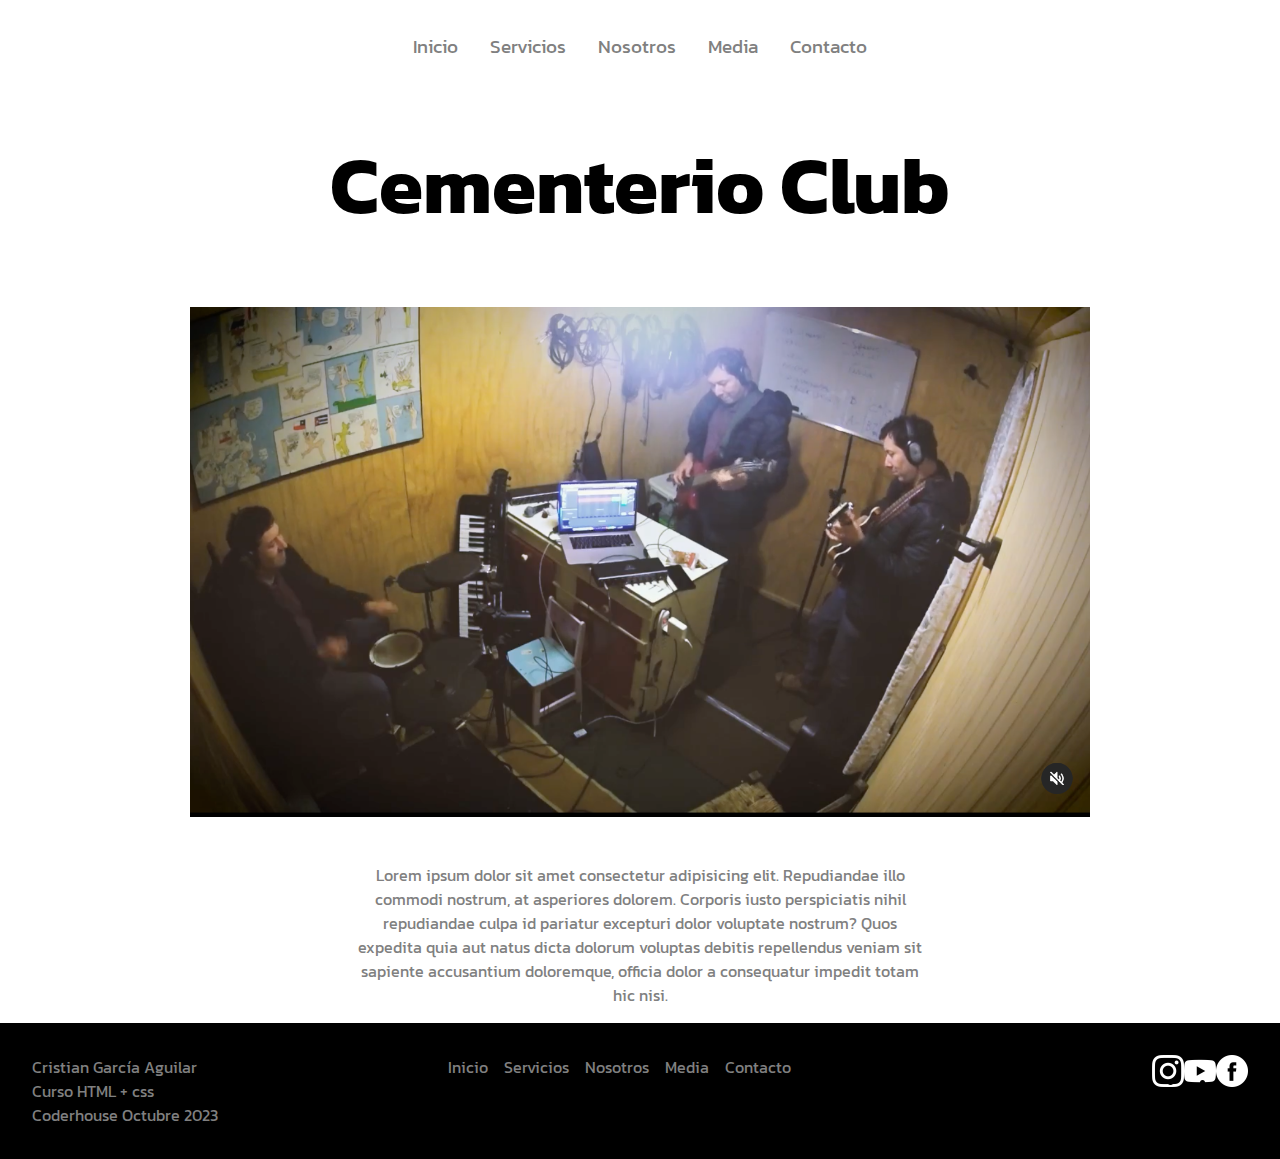
==== index.html @ c8dc313b "cambio en index" ====
<!DOCTYPE html>
<html lang="en">
<head>
    <meta charset="UTF-8">
    <meta name="viewport" content="width=device-width, initial-scale=1.0">
    <title>Inicio</title>
    <link href="https://cdn.jsdelivr.net/npm/bootstrap@5.3.2/dist/css/bootstrap.min.css" rel="stylesheet" integrity="sha384-T3c6CoIi6uLrA9TneNEoa7RxnatzjcDSCmG1MXxSR1GAsXEV/Dwwykc2MPK8M2HN" crossorigin="anonymous">
    <link rel="stylesheet" href="../css/style2.css">
    
    <div>
        <nav class="menu1">
            <ul class="menu-list"> 
                <li><a href="./index.html">Inicio</a></li>
                <li><a href="./pages/servicios.html">Servicios</a></li>
                <li><a href="./pages/nosotros.html">Nosotros</a></li>
                <li><a href="./pages/media.html">Media</a></li>
                <li><a href="./pages/contacto.html">Contacto</a></li>
            </ul>
        </nav>
    </div>
    



</head>


<body>

    <h1 class="titulo">Cementerio Club</h1>

    <div class="img-portada">
        <img class="imagen" src="./img/img_portada.png">
    </div>

<section class="parra">
        <div>
            <p class="parrafo">Lorem ipsum dolor sit amet consectetur adipisicing elit. Repudiandae illo commodi nostrum, at asperiores dolorem. Corporis iusto perspiciatis nihil repudiandae culpa id pariatur excepturi dolor voluptate nostrum? Quos expedita quia aut natus dicta dolorum voluptas debitis repellendus veniam sit sapiente accusantium doloremque, officia dolor a consequatur impedit totam hic nisi.</p>
        </div>
</section>


<section class="footer">

        <div class="col1">
            <p>Cristian García Aguilar</p>
            <p>Curso HTML + css</p>
            <p>Coderhouse Octubre 2023</p>
            
        </div>

        <div class="col2">
            <nav>
                <ul class="menu-bajo"> 
                    <li><a href="./index.html">Inicio</a></li>
                    <li><a href="./pages/servicios.html">Servicios</a></li>
                    <li><a href="./pages/nosotros.html">Nosotros</a></li>
                    <li><a href="./pages/media.html">Media</a></li>
                    <li><a href="./pages/contacto.html">Contacto</a></li>
                </ul>
            </nav>
        </div>

    <div class="col3">

        <li><a href="https://www.instagram.com/gatogarcia81/"><img class="rrss" src="./img/RRSS/1384031.png" alt=""></a></li>

        <li><a href="https://www.youtube.com/@gattonni/videos"><img class="rrss" src="./img/RRSS/1384060.png" alt=""></a></li>

        <li><a href="https://www.facebook.com/garcia.gato"><img class="rrss" src="./img/RRSS/2168281.png" alt="" ></a></li>

    </div>


    
</section>
<script src="https://cdn.jsdelivr.net/npm/bootstrap@5.3.2/dist/js/bootstrap.bundle.min.js" integrity="sha384-C6RzsynM9kWDrMNeT87bh95OGNyZPhcTNXj1NW7RuBCsyN/o0jlpcV8Qyq46cDfL" crossorigin="anonymous"></script>
</body>
</html>
---- css/style2.css ----
@import url('https://fonts.googleapis.com/css2?family=Kanit:wght@100;200;300;400;500&display=swap');



* {
    margin: 0;
    padding: 0;
    box-sizing: border-box;
}
a {
text-decoration: none;
color: gray;
}

a:hover {
    text-decoration:underline;
}



p {
    font-family: 'Kanit', sans-serif;
    color: gray;
}



@media (max-width: 480px) {
    
    p {
        font-size:smaller;
        }
    }


/* HEADER */

.menu1 {
    padding: 2rem;

}

.menu-list {

    list-style-type: none;
    font-family: 'Kanit', sans-serif;
    font-size: larger;
    color: gray;
    display: flex;
    flex-direction: row;
    justify-content:center;
    gap: 2rem;
    align-items: center;
    
}

@media (max-width: 600px) {
    .menu-list {
        font-size:small;
        gap: 1rem;
        }
    }

/* BODY */

.titulo {
    font-size: 5rem;
    padding: 2rem;
    color: black;
    font-family: 'Kanit', sans-serif;
    text-align: center;
    display: flex;
    flex-direction: row;
    justify-content:center;

}

.titulo:hover {
    color:orange;
}

@media (max-width: 900px) {
    
    .titulo {
        font-size: 3rem;
        }
    }

.img-portada {
    
    padding: 30px;
    display: flex;
    flex-direction: row;
    justify-content: center;
    align-items: center;

}


.imagen {
    width: 900px;
}
@media (max-width: 900px) {
    .imagen {
        width: 100%;
        }
    }


.parra {
    display: flex;
    flex-direction: row;
    justify-content:center;
}


.parrafo {

    width: 600px;
    padding: 1rem;
    text-align: center;

}


@media (max-width: 600px) {
    .parrafo {
        width: 100%;
        }
    }



/* FOOTER */

.footer {
    padding: 1rem;
    background-color: black;
    display:flex;
    flex-direction: row;
    justify-content: space-between;
}



.col1 {
    padding: 1rem;
    width: 33.33%;
    font-family: 'Kanit', sans-serif;
    font-size:medium;
}

.col2 {
    padding: 1rem;
    width: 33.33%;
}
.menu-bajo {
    list-style-type: none;
    display: flex;

    flex-direction: row;
    gap: 1rem;

    font-family: 'Kanit', sans-serif;
    font-size:medium;

    
}

@media (max-width: 790px) {
    
    .menu-bajo {
        flex-direction: column;
        }
    }

    @media (max-width: 480px) {
    
        .menu-bajo {
            font-size:smaller;
            }
        }
    

.col3 {
    padding: 1rem;
    width: 33.33%;
    display:flex;
    flex-direction: row;
    justify-content: end;
    align-items: start;
}

.rrss {
    gap: 1rem;
    height: 2rem;
}

@media (max-width: 480px) {
    
    .col3 {
        flex-direction: column;
        justify-content: center;
        
        }
    }


.img1 {
    height: 150px;
}

@media (max-width: 600px) {
    
    .img1 {
        height: 140px;
        
        }
    }




/* pagina SERVICIOS */

.seccion_tarjetas {

    padding: 3rem;
    gap: 3rem;
    display: flex;
    flex-wrap: wrap;
    flex-direction: row;
    justify-content: center;
    align-items: center;
}

.tarjetas {
    
    gap: 2rem;
    display: grid;
    grid-template-columns: 1fr 1fr;

}

@media (max-width: 900px) {
    
    .tarjetas{
        grid-template-columns: 1fr;
        
        }
    }

@media (max-width: 600px) {
    
    .tarjetas{
        grid-template-columns: 1fr;
        
        }
    }

.tarjeta {

    text-align: center;

}

.subtitulo {
    font-size: 2rem;
    font-family: 'Kanit', sans-serif;
    color: gray

}


/* pagina NOSOTROS */

.tarjetas-nosotros {
    padding: 4rem;
    gap: 5rem;
    display: flex;
    flex-wrap: wrap;
    flex-direction: row;
    justify-content: center;
    align-items: center;
}

.tarjeta-horizontal {
    display: grid;
    grid-template-columns: 1fr;
}

.tarjeta-horizontal {

    text-align: center;
    display: flex;
    flex-direction: column;
    flex-wrap: wrap;
}

.img2 {
    width: 30rem;
    padding: 1rem;
}

@media (max-width: 600px) {
    
    .img2 {
        width: 100%;
        
        }
    }

.parrafin-nosotros {
    width: 30rem;
    padding: 1rem;
}

@media (max-width: 600px) {
    
    .parrafin-nosotros {
        width: 100%;
        
        }
    }

/* pagina contacto */

.tarj450 {
    width: 400px;
    font-family: 'Kanit', sans-serif;
    color: gray
}




/* pagina MEDIA */


.collage {
    padding: 3rem;
    min-height: 50vh;

    display: flex;
    flex-direction: row;
    
    justify-content: center;

}

.collag {


    padding: 1rem;
    width: 60rem;
    

    display: grid;
    grid-template-columns: 1fr 1fr 1fr 1fr;
    grid-template-rows: 1fr 1fr;
    grid-template-areas:

    "fotos      fotos       videos       audio"
    "fotos      fotos       videos       otros";
    column-gap: 1rem;
    row-gap: 1rem;

}

.fotos {
    background-image: url(../img/guitarra.png);
    background-position: center center;
    background-size:cover;
    grid-area: fotos;
}

.videos {
    background-image: url(../img/teclado.png);
    background-position: center center;
    background-size:cover;
    grid-area: videos;

}

.audio {
    background-image: url(../img/cautines.png);
    background-position: center center;
    background-size:cover;
    grid-area: audio;
}

.otros {
    background-image: url(../img/salita.png);
    background-position: center center;
    background-size:cover;
    grid-area: otros;
}
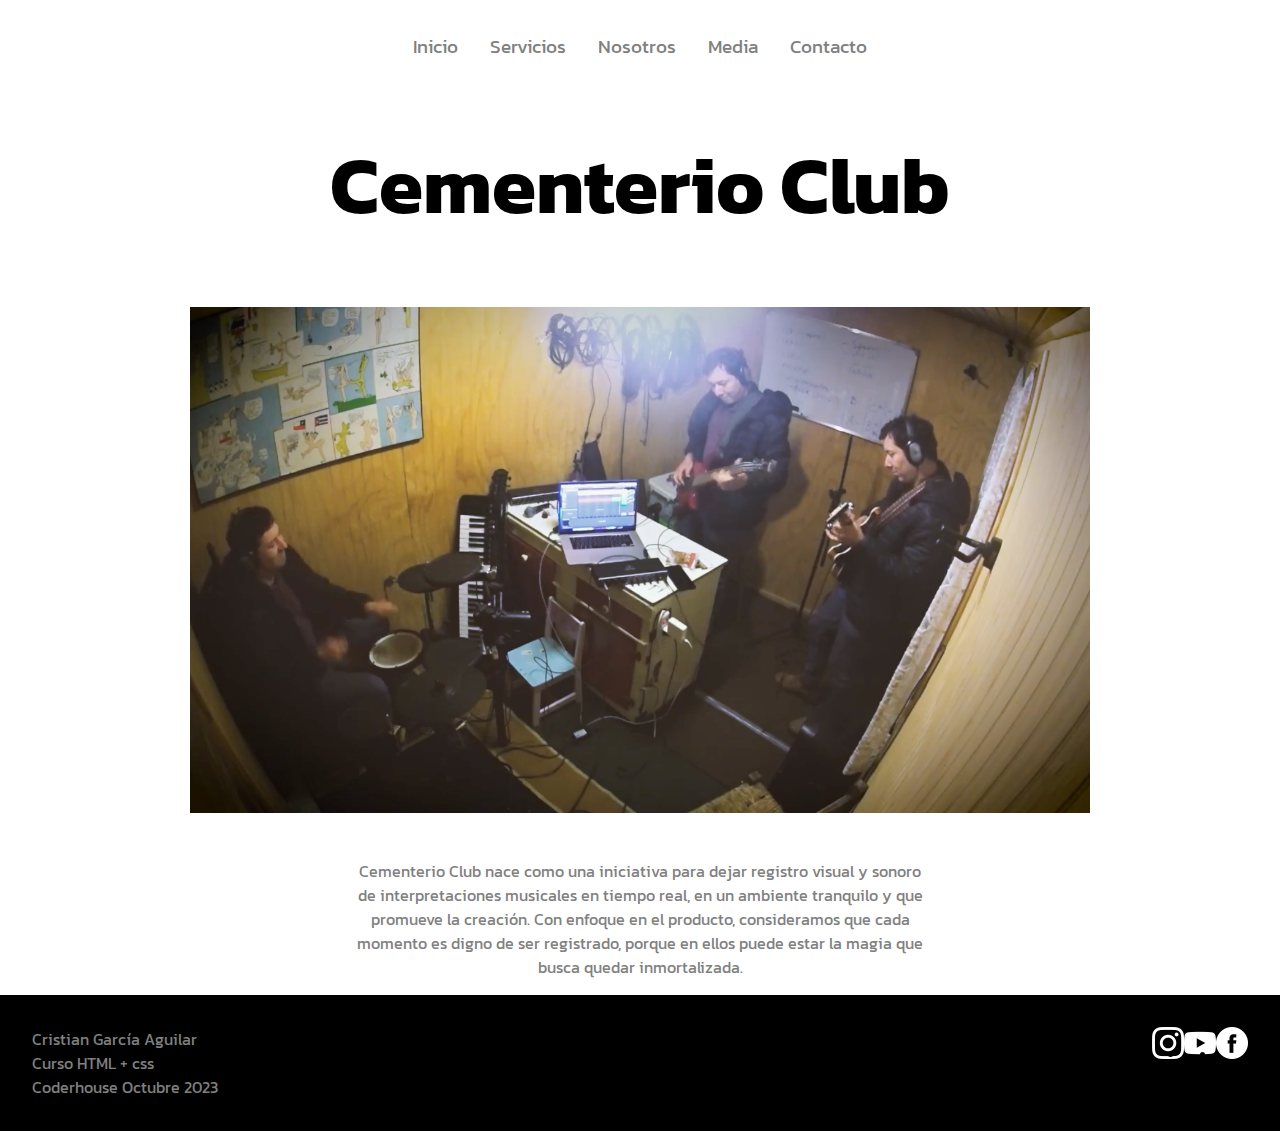
==== commit ac50baab: "cambios entrega 3" ====
--- a/index.html
+++ b/index.html
@@ -3,9 +3,11 @@
 <head>
     <meta charset="UTF-8">
     <meta name="viewport" content="width=device-width, initial-scale=1.0">
-    <title>Inicio</title>
+    <title>Cementerio Club / Producción Musical</title>
+    <meta name="description" content="Cementerio Club provee servicios de producción musical, grabación, mezcla, masterización y registro audiovisual para generadores de contenido.">
+    <meta name="keywords" content="Producción musical, grabación, mezcla, audiovisual, multipista, videoclip, sesiones musicales, temuco, chile">
     <link href="https://cdn.jsdelivr.net/npm/bootstrap@5.3.2/dist/css/bootstrap.min.css" rel="stylesheet" integrity="sha384-T3c6CoIi6uLrA9TneNEoa7RxnatzjcDSCmG1MXxSR1GAsXEV/Dwwykc2MPK8M2HN" crossorigin="anonymous">
-    <link rel="stylesheet" href="../css/style2.css">
+    <link rel="stylesheet" href="./css/main.css">
     
     <div>
         <nav class="menu1">
@@ -30,12 +32,12 @@
     <h1 class="titulo">Cementerio Club</h1>
 
     <div class="img-portada">
-        <img class="imagen" src="./img/img_portada.png">
+        <img class="imagen" src="./img/img_portada.png" alt="Estudio Cementerio Club">
     </div>
 
 <section class="parra">
         <div>
-            <p class="parrafo">Lorem ipsum dolor sit amet consectetur adipisicing elit. Repudiandae illo commodi nostrum, at asperiores dolorem. Corporis iusto perspiciatis nihil repudiandae culpa id pariatur excepturi dolor voluptate nostrum? Quos expedita quia aut natus dicta dolorum voluptas debitis repellendus veniam sit sapiente accusantium doloremque, officia dolor a consequatur impedit totam hic nisi.</p>
+            <p class="parrafo">Cementerio Club nace como una iniciativa para dejar registro visual y sonoro de interpretaciones musicales en tiempo real, en un ambiente tranquilo y que promueve la creación. Con enfoque en el producto, consideramos que cada momento es digno de ser registrado, porque en ellos puede estar la magia que busca quedar inmortalizada.</p>
         </div>
 </section>
 
@@ -51,14 +53,7 @@
 
         <div class="col2">
             <nav>
-                <ul class="menu-bajo"> 
-                    <li><a href="./index.html">Inicio</a></li>
-                    <li><a href="./pages/servicios.html">Servicios</a></li>
-                    <li><a href="./pages/nosotros.html">Nosotros</a></li>
-                    <li><a href="./pages/media.html">Media</a></li>
-                    <li><a href="./pages/contacto.html">Contacto</a></li>
-                </ul>
-            </nav>
+
         </div>
 
     <div class="col3">
--- a/css/main.css
+++ b/css/main.css
@@ -0,0 +1,346 @@
+@import url("https://fonts.googleapis.com/css2?family=Kanit:wght@100;200;300;400;500&display=swap");
+* {
+  margin: 0;
+  padding: 0;
+  box-sizing: border-box;
+}
+
+a {
+  text-decoration: none;
+  color: gray;
+}
+
+a:hover {
+  color: black;
+}
+
+p {
+  font-family: "Kanit", sans-serif;
+  color: gray;
+}
+
+/* HEADER */
+.menu1 {
+  padding: 2rem;
+}
+.menu1 .menu-list {
+  list-style-type: none;
+  font-family: "Kanit", sans-serif;
+  font-size: larger;
+  color: gray;
+  display: flex;
+  flex-direction: row;
+  justify-content: center;
+  gap: 2rem;
+  align-items: center;
+}
+
+/* BODY */
+.titulo {
+  display: flex;
+  flex-direction: row;
+  justify-content: center;
+  font-size: 5rem;
+  padding: 2rem;
+  color: black;
+  font-family: "Kanit", sans-serif;
+  text-align: center;
+  transition: 0.3s;
+}
+.titulo:hover {
+  color: orange;
+}
+
+.img-portada {
+  display: flex;
+  flex-direction: row;
+  justify-content: center;
+  padding: 30px;
+  align-items: center;
+}
+.img-portada .imagen {
+  width: 900px;
+  transition: 0.2s;
+}
+.img-portada .imagen:hover {
+  transform: scale(1.03);
+}
+
+.img1 {
+  width: 300px;
+}
+
+.parra {
+  display: flex;
+  flex-direction: row;
+  justify-content: center;
+}
+.parra .parrafo {
+  width: 600px;
+  padding: 1rem;
+  text-align: center;
+}
+
+/* FOOTER */
+.footer {
+  padding: 1rem;
+  background-color: black;
+  display: flex;
+  flex-direction: row;
+  justify-content: space-between;
+}
+.footer .col1 {
+  padding: 1rem;
+  width: 33.33%;
+  font-family: "Kanit", sans-serif;
+  font-size: medium;
+}
+.footer .col2 {
+  padding: 1rem;
+  width: 33.33%;
+}
+.footer .col2 .menu-bajo {
+  list-style-type: none;
+  display: flex;
+  flex-direction: row;
+  gap: 1rem;
+  font-family: "Kanit", sans-serif;
+  font-size: medium;
+}
+.footer .col3 {
+  padding: 1rem;
+  width: 33.33%;
+  display: flex;
+  flex-direction: row;
+  justify-content: end;
+  align-items: start;
+}
+.footer .col3 .rrss {
+  gap: 1rem;
+  height: 2rem;
+}
+
+/* pagina SERVICIOS */
+.seccion_tarjetas {
+  padding: 3rem;
+  gap: 3rem;
+  display: flex;
+  flex-direction: row;
+  justify-content: center;
+  flex-wrap: wrap;
+  align-items: center;
+}
+.seccion_tarjetas .tarjetas {
+  gap: 2rem;
+  display: grid;
+  grid-template-columns: 1fr 1fr;
+}
+.seccion_tarjetas .tarjetas .tarj450 {
+  width: 400px;
+  font-family: "Kanit", sans-serif;
+  color: gray;
+}
+.seccion_tarjetas .tarjetas .tarjeta {
+  text-align: center;
+  transition: 0.5s;
+}
+.seccion_tarjetas .tarjetas .tarjeta:hover {
+  transform: translate(0px, -20px);
+  transform: scale(1.1);
+}
+.seccion_tarjetas .tarjetas .subtitulo {
+  font-size: 2rem;
+  font-family: "Kanit", sans-serif;
+  color: gray;
+}
+
+/* pagina NOSOTROS */
+.tarjetas-nosotros {
+  padding: 4rem;
+  gap: 5rem;
+  display: flex;
+  flex-direction: row;
+  justify-content: center;
+  flex-wrap: wrap;
+  align-items: center;
+}
+.tarjetas-nosotros .tarjeta-horizontal {
+  text-align: center;
+  display: flex;
+  flex-direction: column;
+  flex-wrap: wrap;
+}
+.tarjetas-nosotros .tarjeta-horizontal .img2 {
+  width: 30rem;
+  padding: 1rem;
+}
+.tarjetas-nosotros .tarjeta-horizontal .parrafin-nosotros {
+  width: 30rem;
+  padding: 1rem;
+}
+
+/* pagina contacto */
+/* pagina MEDIA */
+.collage {
+  padding: 3rem;
+  min-height: 50vh;
+  display: flex;
+  flex-direction: row;
+  justify-content: center;
+}
+.collage .collag {
+  padding: 1rem;
+  width: 60rem;
+  display: grid;
+  grid-template-columns: 1fr 1fr 1fr 1fr;
+  grid-template-rows: 1fr 1fr;
+  grid-template-areas: "fotos      fotos       videos       audio" "fotos      fotos       videos       otros";
+  -moz-column-gap: 1rem;
+       column-gap: 1rem;
+  row-gap: 1rem;
+}
+.collage .collag .fotos {
+  background-image: url(../img/guitarra.png);
+  background-position: center center;
+  background-size: cover;
+  grid-area: fotos;
+  display: flex;
+  align-items: center;
+  justify-content: center;
+  font-family: "Kanit", sans-serif;
+  font-size: 2rem;
+  color: white;
+  transition: 0.2s;
+}
+.collage .collag .fotos:hover {
+  color: orange;
+  transform: scale(0.95);
+}
+.collage .collag .videos {
+  background-image: url(../img/teclado.png);
+  background-position: center center;
+  background-size: cover;
+  grid-area: videos;
+  display: flex;
+  align-items: center;
+  justify-content: center;
+  font-family: "Kanit", sans-serif;
+  font-size: 2rem;
+  color: white;
+  transition: 0.2s;
+}
+.collage .collag .videos:hover {
+  color: orange;
+  transform: scale(0.95);
+}
+.collage .collag .audio {
+  background-image: url(../img/cautines.png);
+  background-position: center center;
+  background-size: cover;
+  grid-area: audio;
+  display: flex;
+  align-items: center;
+  justify-content: center;
+  font-family: "Kanit", sans-serif;
+  font-size: 2rem;
+  color: white;
+  transition: 0.2s;
+}
+.collage .collag .audio:hover {
+  color: orange;
+  transform: scale(0.95);
+}
+.collage .collag .otros {
+  background-image: url(../img/salita.png);
+  background-position: center center;
+  background-size: cover;
+  grid-area: otros;
+  display: flex;
+  align-items: center;
+  justify-content: center;
+  font-family: "Kanit", sans-serif;
+  font-size: 2rem;
+  color: white;
+  transition: 0.2s;
+}
+.collage .collag .otros:hover {
+  color: orange;
+  transform: scale(0.95);
+}
+
+@media (max-width: 900px) {
+  .titulo {
+    font-size: 3rem;
+  }
+  .img-portada .imagen {
+    width: 100%;
+  }
+  .seccion_tarjetas .tarjetas {
+    grid-template-columns: 2fr;
+  }
+  .tarjeta {
+    grid-template-columns: 1fr;
+  }
+}
+@media (max-width: 790px) {
+  .menu-bajo {
+    flex-direction: column;
+  }
+  .seccion_tarjetas .tarjetas {
+    grid-template-columns: 1fr;
+  }
+}
+@media (max-width: 600px) {
+  .titulo {
+    font-size: 2rem;
+  }
+  .parra .parrafo {
+    width: 80%;
+  }
+  .menu1 .menu-list {
+    font-size: small;
+    gap: 1rem;
+  }
+  .img1 {
+    height: 140px;
+  }
+  .tarjetas {
+    grid-template-columns: 1fr;
+  }
+  .tarjetas-nosotros .tarjeta-horizontal .img2 {
+    width: 100%;
+  }
+  .parrafin-nosotros {
+    width: 80%;
+  }
+  .seccion_tarjetas .tarjetas .subtitulo {
+    font-size: 1rem;
+  }
+  .collage .collag .fotos {
+    font-size: 1rem;
+  }
+  .collage .collag .videos {
+    font-size: 1rem;
+  }
+  .collage .collag .audio {
+    font-size: 1rem;
+  }
+  .collage .collag .otros {
+    font-size: 1rem;
+  }
+}
+@media (max-width: 480px) {
+  p {
+    font-size: smaller;
+  }
+  .menu-bajo {
+    font-size: smaller;
+  }
+  .col3 {
+    flex-direction: column;
+    justify-content: center;
+  }
+  .img1 {
+    height: 150px;
+  }
+}/*# sourceMappingURL=main.css.map */